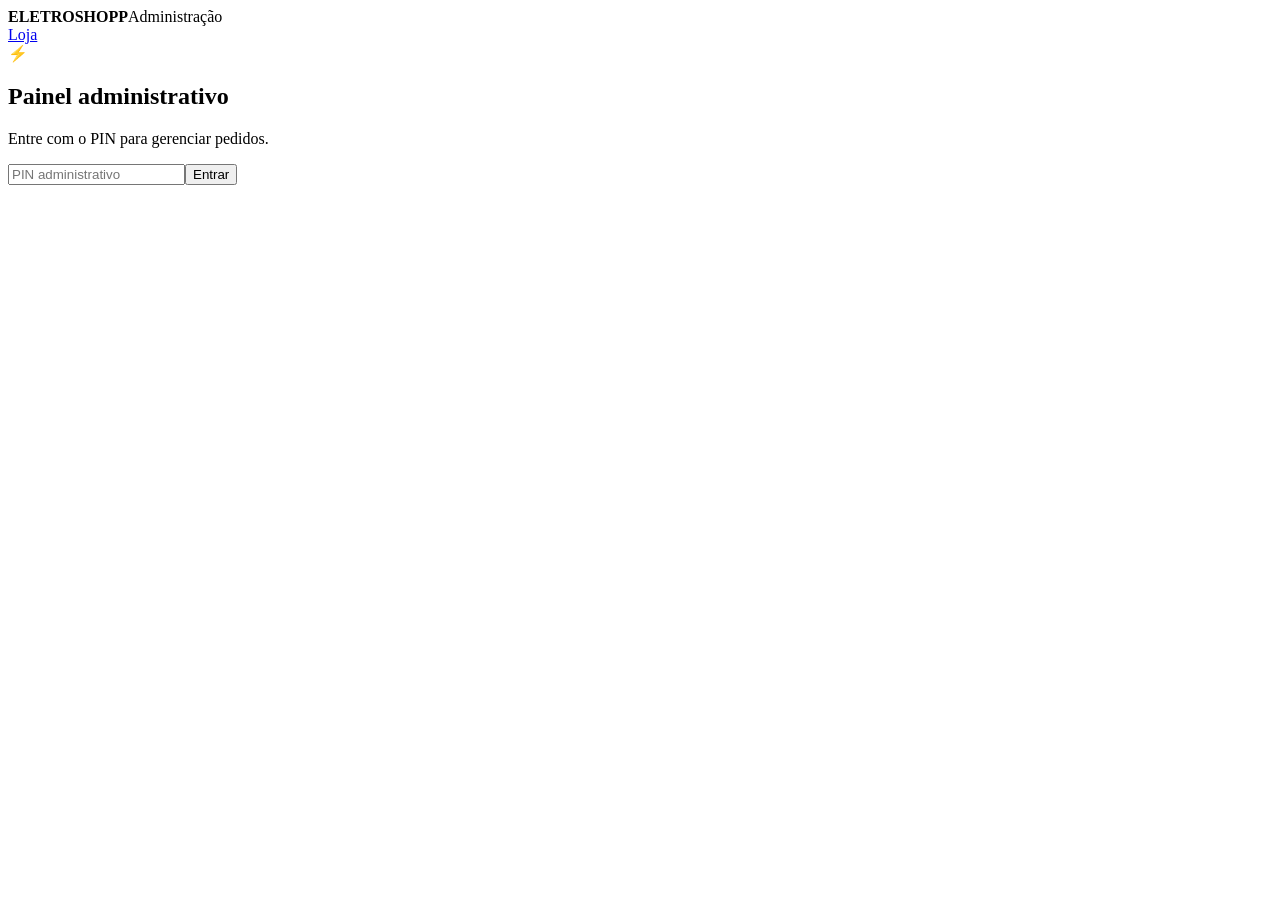
==== admin-app/index.html @ 7bcfa71c "Adiciona aplicativo administrativo PWA separado" ====
<!doctype html>
<html lang="pt-BR"><head>
<meta charset="utf-8"><meta name="viewport" content="width=device-width,initial-scale=1,viewport-fit=cover">
<meta name="theme-color" content="#07090e"><meta name="description" content="Aplicativo administrativo Eletroshopp">
<link rel="manifest" href="manifest.json"><link rel="stylesheet" href="admin.css?v=20261004-1">
<title>Eletroshopp Admin</title></head>
<body>
<header class="topbar"><div><strong>ELETROSHOPP</strong><span>Administração</span></div><a href="../">Loja</a></header>
<main>
<section id="login" class="panel login"><div class="appmark">⚡</div><h1>Painel administrativo</h1><p>Entre com o PIN para gerenciar pedidos.</p><input id="pin" type="password" inputmode="numeric" pattern="[0-9]*" maxlength="6" autocomplete="off" placeholder="PIN administrativo"><button id="enter" class="primary">Entrar</button><div id="loginMsg" class="msg"></div></section>
<section id="app" hidden>
<div class="toolbar"><div><h1>Pedidos</h1><p id="summary">Carregando...</p></div><div class="actions"><button id="refresh">↻ Atualizar</button><button id="logout">Sair</button></div></div>
<div id="orders" class="orders"></div></section>
</main>
<script src="admin.js?v=20261004-1"></script><script>if('serviceWorker'in navigator)navigator.serviceWorker.register('./sw.js');</script>
</body></html>
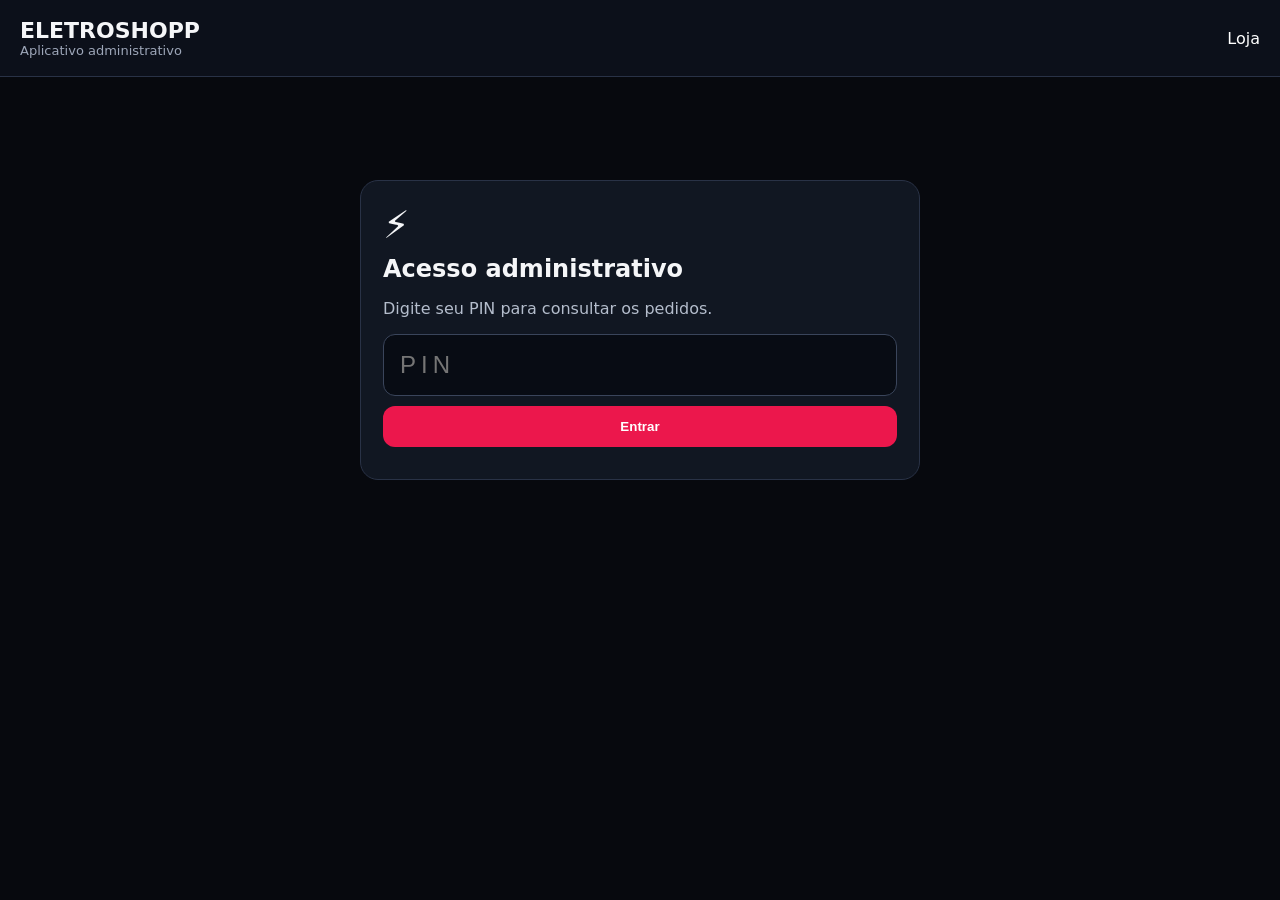
==== commit afe74529: "Corrige aplicativo administrativo separado e acesso aos pedidos" ====
--- a/admin-app/index.html
+++ b/admin-app/index.html
@@ -1,16 +1,8 @@
-<!doctype html>
-<html lang="pt-BR"><head>
-<meta charset="utf-8"><meta name="viewport" content="width=device-width,initial-scale=1,viewport-fit=cover">
-<meta name="theme-color" content="#07090e"><meta name="description" content="Aplicativo administrativo Eletroshopp">
-<link rel="manifest" href="manifest.json"><link rel="stylesheet" href="admin.css?v=20261004-1">
-<title>Eletroshopp Admin</title></head>
-<body>
-<header class="topbar"><div><strong>ELETROSHOPP</strong><span>Administração</span></div><a href="../">Loja</a></header>
-<main>
-<section id="login" class="panel login"><div class="appmark">⚡</div><h1>Painel administrativo</h1><p>Entre com o PIN para gerenciar pedidos.</p><input id="pin" type="password" inputmode="numeric" pattern="[0-9]*" maxlength="6" autocomplete="off" placeholder="PIN administrativo"><button id="enter" class="primary">Entrar</button><div id="loginMsg" class="msg"></div></section>
-<section id="app" hidden>
-<div class="toolbar"><div><h1>Pedidos</h1><p id="summary">Carregando...</p></div><div class="actions"><button id="refresh">↻ Atualizar</button><button id="logout">Sair</button></div></div>
-<div id="orders" class="orders"></div></section>
-</main>
-<script src="admin.js?v=20261004-1"></script><script>if('serviceWorker'in navigator)navigator.serviceWorker.register('./sw.js');</script>
-</body></html>+<!doctype html><html lang="pt-BR"><head><meta charset="utf-8"><meta name="viewport" content="width=device-width,initial-scale=1,viewport-fit=cover"><meta name="theme-color" content="#07090e"><link rel="manifest" href="manifest.json?v=2"><title>Eletroshopp Admin</title><style>
+*{box-sizing:border-box}body{margin:0;background:#07090e;color:#f5f6f8;font:16px system-ui,-apple-system,Segoe UI,Roboto,sans-serif}.top{padding:18px 20px;background:#0c101a;border-bottom:1px solid #293246;display:flex;justify-content:space-between;align-items:center}.top strong{font-size:22px}.top span{display:block;color:#9da6b8;font-size:13px}.top a{color:#fff;text-decoration:none}main{max-width:1000px;margin:auto;padding:22px 16px}.box,.order{background:#111722;border:1px solid #293246;border-radius:18px;padding:22px}.login{max-width:560px;margin:9vh auto}.login h1{margin:8px 0}.login p{color:#b4bdcc}.pin{width:100%;padding:16px;border-radius:12px;border:1px solid #3a455b;background:#080c14;color:#fff;font-size:24px;letter-spacing:5px}.btn{padding:13px 16px;border:0;border-radius:12px;background:#ec174c;color:#fff;font-weight:700}.full{width:100%;margin-top:10px}.msg{color:#ff91aa;margin-top:10px}.bar{display:flex;justify-content:space-between;align-items:center;gap:10px;margin-bottom:15px}.bar h1{margin:0}.bar p{margin:4px 0;color:#9da6b8}.orders{display:grid;gap:14px}.head{display:flex;justify-content:space-between;gap:10px}.badge{background:#293246;border-radius:999px;padding:6px 10px;font-size:12px}.meta{display:grid;grid-template-columns:repeat(3,1fr);gap:10px;margin:15px 0}.meta div{background:#0b1019;padding:11px;border-radius:10px}.meta small{display:block;color:#8e98aa;margin-bottom:4px}.item{display:flex;justify-content:space-between;border-top:1px solid #252d3b;padding:9px 0}.total{display:flex;justify-content:flex-end;gap:18px;flex-wrap:wrap;margin-top:12px}.select{padding:10px;border-radius:10px;background:#161d2a;color:#fff;border:1px solid #3a455b}.err{color:#ff91aa}@media(max-width:650px){.meta{grid-template-columns:1fr}.bar{align-items:flex-start}.total{justify-content:flex-start}}
+</style></head><body><header class="top"><div><strong>ELETROSHOPP</strong><span>Aplicativo administrativo</span></div><a href="../">Loja</a></header><main>
+<section id="login" class="box login"><div style="font-size:38px">⚡</div><h1>Acesso administrativo</h1><p>Digite seu PIN para consultar os pedidos.</p><input id="pin" class="pin" type="password" inputmode="numeric" pattern="[0-9]*" maxlength="6" placeholder="PIN"><button id="enter" class="btn full">Entrar</button><div id="msg" class="msg"></div></section>
+<section id="app" hidden><div class="bar"><div><h1>Pedidos</h1><p id="summary">Consultando...</p></div><div><button id="refresh" class="btn">↻ Atualizar</button><button id="logout" class="btn" style="background:#293246">Sair</button></div></div><div id="orders" class="orders"></div></section>
+</main><script>
+(()=>{const API="https://sybxbyaywznbwipbssso.supabase.co/functions/v1/admin-orders";let pin="",orders=[];const $=s=>document.querySelector(s),money=v=>new Intl.NumberFormat("pt-BR",{style:"currency",currency:"BRL"}).format(Number(v)||0),esc=v=>String(v??"").replace(/[&<>"]/g,c=>({"&":"&amp;","<":"&lt;",">":"&gt;",'"':"&quot;"}[c]));async function api(method="GET",body){const r=await fetch(API+"?t="+Date.now(),{method,cache:"no-store",headers:{"Content-Type":"application/json","x-admin-pin":pin},body:body?JSON.stringify(body):undefined});const d=await r.json().catch(()=>({}));if(!r.ok)throw Error(d.error||"Painel indisponível");return d}function render(a){orders=Array.isArray(a)?a:[];$("#summary").textContent=orders.length+" pedido(s)";$("#orders").innerHTML=orders.length?orders.map(o=>{const b=o.buyer||{},f=o.freight||{},it=Array.isArray(o.items)?o.items:[];return '<article class="order"><div class="head"><div><b>'+esc(o.id)+'</b><small>'+esc(o.created_at?new Date(o.created_at).toLocaleString("pt-BR"):"")+'</small></div><span class="badge">'+esc(o.status||"novo")+'</span></div><div class="meta"><div><small>Cliente</small>'+esc(b.name||"—")+'</div><div><small>WhatsApp</small>'+esc(b.phone||"—")+'</div><div><small>CEP</small>'+esc(b.cep||"—")+'</div></div><div><small>Endereço</small><p>'+esc(b.address||"—")+'</p></div>'+it.map(x=>'<div class="item"><span>'+esc((x.quantity||1)+"× "+x.name)+'</span><b>'+money((x.price||0)*(x.quantity||1))+'</b></div>').join("")+'<div class="total"><span>Produtos '+money(o.total_products)+'</span><span>Frete '+money(f.price)+'</span><b>Total '+money(o.grand_total)+'</b><select class="select" data-status="'+esc(o.id)+'"><option value="novo" '+(o.status==="novo"?"selected":"")+'>Novo</option><option value="em_separacao" '+(o.status==="em_separacao"?"selected":"")+'>Em separação</option><option value="enviado" '+(o.status==="enviado"?"selected":"")+'>Enviado</option><option value="entregue" '+(o.status==="entregue"?"selected":"")+'>Entregue</option><option value="cancelado" '+(o.status==="cancelado"?"selected":"")+'>Cancelado</option></select></div></article>'}).join(""):'<div class="box">Nenhum pedido encontrado.</div>'}async function load(){try{render(await api());$("#msg").textContent=""}catch(e){$("#summary").textContent="Erro ao consultar pedidos";$("#msg").textContent=e.message}}function logout(){pin="";sessionStorage.removeItem("esh-admin-pin");$("#app").hidden=true;$("#login").hidden=false;$("#pin").value=""}$("#enter").onclick=async()=>{pin=$("#pin").value.replace(/\D/g,"");if(pin!=="250808"){ $("#msg").textContent="PIN inválido.";return }sessionStorage.setItem("esh-admin-pin",pin);$("#login").hidden=true;$("#app").hidden=false;await load()};$("#pin").onkeydown=e=>{if(e.key==="Enter")$("#enter").click()};$("#refresh").onclick=load;$("#logout").onclick=logout;document.addEventListener("change",async e=>{const id=e.target.dataset.status;if(id)try{await api("POST",{id,status:e.target.value});await load()}catch(x){$("#msg").textContent=x.message}});const s=sessionStorage.getItem("esh-admin-pin");if(s==="250808"){pin=s;$("#login").hidden=true;$("#app").hidden=false;load()}})();
+</script></body></html>
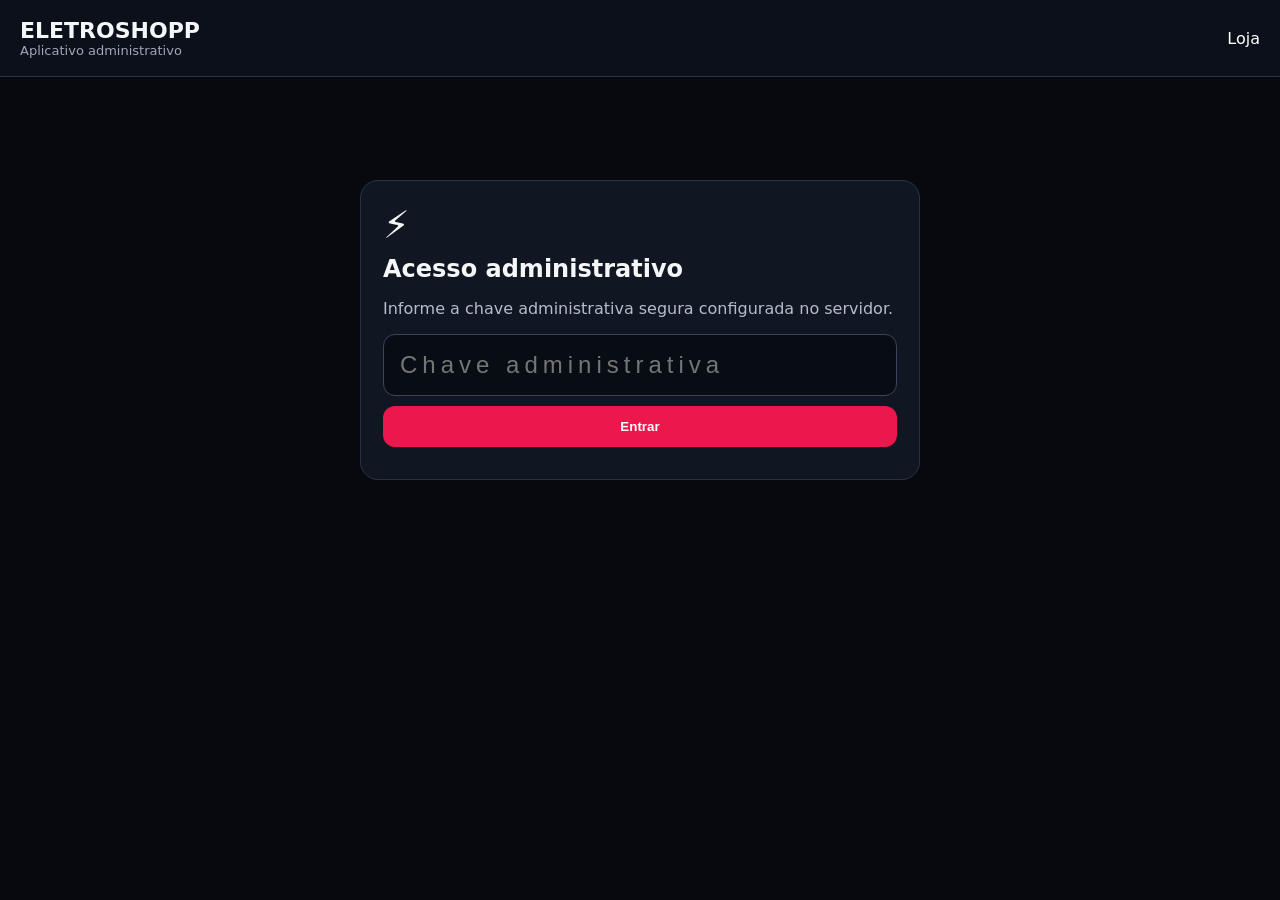
==== commit 682856c0: "security: remove embedded admin PIN check" ====
--- a/admin-app/index.html
+++ b/admin-app/index.html
@@ -1,8 +1,8 @@
 <!doctype html><html lang="pt-BR"><head><meta charset="utf-8"><meta name="viewport" content="width=device-width,initial-scale=1,viewport-fit=cover"><meta name="theme-color" content="#07090e"><link rel="manifest" href="manifest.json?v=2"><title>Eletroshopp Admin</title><style>
 *{box-sizing:border-box}body{margin:0;background:#07090e;color:#f5f6f8;font:16px system-ui,-apple-system,Segoe UI,Roboto,sans-serif}.top{padding:18px 20px;background:#0c101a;border-bottom:1px solid #293246;display:flex;justify-content:space-between;align-items:center}.top strong{font-size:22px}.top span{display:block;color:#9da6b8;font-size:13px}.top a{color:#fff;text-decoration:none}main{max-width:1000px;margin:auto;padding:22px 16px}.box,.order{background:#111722;border:1px solid #293246;border-radius:18px;padding:22px}.login{max-width:560px;margin:9vh auto}.login h1{margin:8px 0}.login p{color:#b4bdcc}.pin{width:100%;padding:16px;border-radius:12px;border:1px solid #3a455b;background:#080c14;color:#fff;font-size:24px;letter-spacing:5px}.btn{padding:13px 16px;border:0;border-radius:12px;background:#ec174c;color:#fff;font-weight:700}.full{width:100%;margin-top:10px}.msg{color:#ff91aa;margin-top:10px}.bar{display:flex;justify-content:space-between;align-items:center;gap:10px;margin-bottom:15px}.bar h1{margin:0}.bar p{margin:4px 0;color:#9da6b8}.orders{display:grid;gap:14px}.head{display:flex;justify-content:space-between;gap:10px}.badge{background:#293246;border-radius:999px;padding:6px 10px;font-size:12px}.meta{display:grid;grid-template-columns:repeat(3,1fr);gap:10px;margin:15px 0}.meta div{background:#0b1019;padding:11px;border-radius:10px}.meta small{display:block;color:#8e98aa;margin-bottom:4px}.item{display:flex;justify-content:space-between;border-top:1px solid #252d3b;padding:9px 0}.total{display:flex;justify-content:flex-end;gap:18px;flex-wrap:wrap;margin-top:12px}.select{padding:10px;border-radius:10px;background:#161d2a;color:#fff;border:1px solid #3a455b}.err{color:#ff91aa}@media(max-width:650px){.meta{grid-template-columns:1fr}.bar{align-items:flex-start}.total{justify-content:flex-start}}
 </style></head><body><header class="top"><div><strong>ELETROSHOPP</strong><span>Aplicativo administrativo</span></div><a href="../">Loja</a></header><main>
-<section id="login" class="box login"><div style="font-size:38px">⚡</div><h1>Acesso administrativo</h1><p>Digite seu PIN para consultar os pedidos.</p><input id="pin" class="pin" type="password" inputmode="numeric" pattern="[0-9]*" maxlength="6" placeholder="PIN"><button id="enter" class="btn full">Entrar</button><div id="msg" class="msg"></div></section>
+<section id="login" class="box login"><div style="font-size:38px">⚡</div><h1>Acesso administrativo</h1><p>Informe a chave administrativa segura configurada no servidor.</p><input id="pin" class="pin" type="password" inputmode="text" maxlength="128" autocomplete="current-password" placeholder="Chave administrativa"><button id="enter" class="btn full">Entrar</button><div id="msg" class="msg"></div></section>
 <section id="app" hidden><div class="bar"><div><h1>Pedidos</h1><p id="summary">Consultando...</p></div><div><button id="refresh" class="btn">↻ Atualizar</button><button id="logout" class="btn" style="background:#293246">Sair</button></div></div><div id="orders" class="orders"></div></section>
 </main><script>
-(()=>{const API="https://sybxbyaywznbwipbssso.supabase.co/functions/v1/admin-orders";let pin="",orders=[];const $=s=>document.querySelector(s),money=v=>new Intl.NumberFormat("pt-BR",{style:"currency",currency:"BRL"}).format(Number(v)||0),esc=v=>String(v??"").replace(/[&<>"]/g,c=>({"&":"&amp;","<":"&lt;",">":"&gt;",'"':"&quot;"}[c]));async function api(method="GET",body){const r=await fetch(API+"?t="+Date.now(),{method,cache:"no-store",headers:{"Content-Type":"application/json","x-admin-pin":pin},body:body?JSON.stringify(body):undefined});const d=await r.json().catch(()=>({}));if(!r.ok)throw Error(d.error||"Painel indisponível");return d}function render(a){orders=Array.isArray(a)?a:[];$("#summary").textContent=orders.length+" pedido(s)";$("#orders").innerHTML=orders.length?orders.map(o=>{const b=o.buyer||{},f=o.freight||{},it=Array.isArray(o.items)?o.items:[];return '<article class="order"><div class="head"><div><b>'+esc(o.id)+'</b><small>'+esc(o.created_at?new Date(o.created_at).toLocaleString("pt-BR"):"")+'</small></div><span class="badge">'+esc(o.status||"novo")+'</span></div><div class="meta"><div><small>Cliente</small>'+esc(b.name||"—")+'</div><div><small>WhatsApp</small>'+esc(b.phone||"—")+'</div><div><small>CEP</small>'+esc(b.cep||"—")+'</div></div><div><small>Endereço</small><p>'+esc(b.address||"—")+'</p></div>'+it.map(x=>'<div class="item"><span>'+esc((x.quantity||1)+"× "+x.name)+'</span><b>'+money((x.price||0)*(x.quantity||1))+'</b></div>').join("")+'<div class="total"><span>Produtos '+money(o.total_products)+'</span><span>Frete '+money(f.price)+'</span><b>Total '+money(o.grand_total)+'</b><select class="select" data-status="'+esc(o.id)+'"><option value="novo" '+(o.status==="novo"?"selected":"")+'>Novo</option><option value="em_separacao" '+(o.status==="em_separacao"?"selected":"")+'>Em separação</option><option value="enviado" '+(o.status==="enviado"?"selected":"")+'>Enviado</option><option value="entregue" '+(o.status==="entregue"?"selected":"")+'>Entregue</option><option value="cancelado" '+(o.status==="cancelado"?"selected":"")+'>Cancelado</option></select></div></article>'}).join(""):'<div class="box">Nenhum pedido encontrado.</div>'}async function load(){try{render(await api());$("#msg").textContent=""}catch(e){$("#summary").textContent="Erro ao consultar pedidos";$("#msg").textContent=e.message}}function logout(){pin="";sessionStorage.removeItem("esh-admin-pin");$("#app").hidden=true;$("#login").hidden=false;$("#pin").value=""}$("#enter").onclick=async()=>{pin=$("#pin").value.replace(/\D/g,"");if(pin!=="250808"){ $("#msg").textContent="PIN inválido.";return }sessionStorage.setItem("esh-admin-pin",pin);$("#login").hidden=true;$("#app").hidden=false;await load()};$("#pin").onkeydown=e=>{if(e.key==="Enter")$("#enter").click()};$("#refresh").onclick=load;$("#logout").onclick=logout;document.addEventListener("change",async e=>{const id=e.target.dataset.status;if(id)try{await api("POST",{id,status:e.target.value});await load()}catch(x){$("#msg").textContent=x.message}});const s=sessionStorage.getItem("esh-admin-pin");if(s==="250808"){pin=s;$("#login").hidden=true;$("#app").hidden=false;load()}})();
+(()=>{const API="https://sybxbyaywznbwipbssso.supabase.co/functions/v1/admin-orders";let pin="",orders=[];const $=s=>document.querySelector(s),money=v=>new Intl.NumberFormat("pt-BR",{style:"currency",currency:"BRL"}).format(Number(v)||0),esc=v=>String(v??"").replace(/[&<>"]/g,c=>({"&":"&amp;","<":"&lt;",">":"&gt;",'"':"&quot;"}[c]));async function api(method="GET",body){const r=await fetch(API+"?t="+Date.now(),{method,cache:"no-store",headers:{"Content-Type":"application/json","x-admin-pin":pin},body:body?JSON.stringify(body):undefined});const d=await r.json().catch(()=>({}));if(!r.ok)throw Error(d.error||"Painel indisponível");return d}function render(a){orders=Array.isArray(a)?a:[];$("#summary").textContent=orders.length+" pedido(s)";$("#orders").innerHTML=orders.length?orders.map(o=>{const b=o.buyer||{},f=o.freight||{},it=Array.isArray(o.items)?o.items:[];return '<article class="order"><div class="head"><div><b>'+esc(o.id)+'</b><small>'+esc(o.created_at?new Date(o.created_at).toLocaleString("pt-BR"):"")+'</small></div><span class="badge">'+esc(o.status||"novo")+'</span></div><div class="meta"><div><small>Cliente</small>'+esc(b.name||"—")+'</div><div><small>WhatsApp</small>'+esc(b.phone||"—")+'</div><div><small>CEP</small>'+esc(b.cep||"—")+'</div></div><div><small>Endereço</small><p>'+esc(b.address||"—")+'</p></div>'+it.map(x=>'<div class="item"><span>'+esc((x.quantity||1)+"× "+x.name)+'</span><b>'+money((x.price||0)*(x.quantity||1))+'</b></div>').join("")+'<div class="total"><span>Produtos '+money(o.total_products)+'</span><span>Frete '+money(f.price)+'</span><b>Total '+money(o.grand_total)+'</b><select class="select" data-status="'+esc(o.id)+'"><option value="novo" '+(o.status==="novo"?"selected":"")+'>Novo</option><option value="em_separacao" '+(o.status==="em_separacao"?"selected":"")+'>Em separação</option><option value="enviado" '+(o.status==="enviado"?"selected":"")+'>Enviado</option><option value="entregue" '+(o.status==="entregue"?"selected":"")+'>Entregue</option><option value="cancelado" '+(o.status==="cancelado"?"selected":"")+'>Cancelado</option></select></div></article>'}).join(""):'<div class="box">Nenhum pedido encontrado.</div>'}async function load(){try{render(await api());$("#msg").textContent=""}catch(e){$("#summary").textContent="Erro ao consultar pedidos";$("#msg").textContent=e.message}}function logout(){pin="";sessionStorage.removeItem("esh-admin-pin");$("#app").hidden=true;$("#login").hidden=false;$("#pin").value=""}$("#enter").onclick=async()=>{pin=$("#pin").value.trim();if(pin.length<16){$("#msg").textContent="Informe a chave administrativa configurada no servidor.";return}sessionStorage.setItem("esh-admin-pin",pin);$("#login").hidden=true;$("#app").hidden=false;await load()};$("#pin").onkeydown=e=>{if(e.key==="Enter")$("#enter").click()};$("#refresh").onclick=load;$("#logout").onclick=logout;document.addEventListener("change",async e=>{const id=e.target.dataset.status;if(id)try{await api("POST",{id,status:e.target.value});await load()}catch(x){$("#msg").textContent=x.message}});const s=sessionStorage.getItem("esh-admin-pin");if(s){pin=s;$("#login").hidden=true;$("#app").hidden=false;load()}})();
 </script></body></html>
